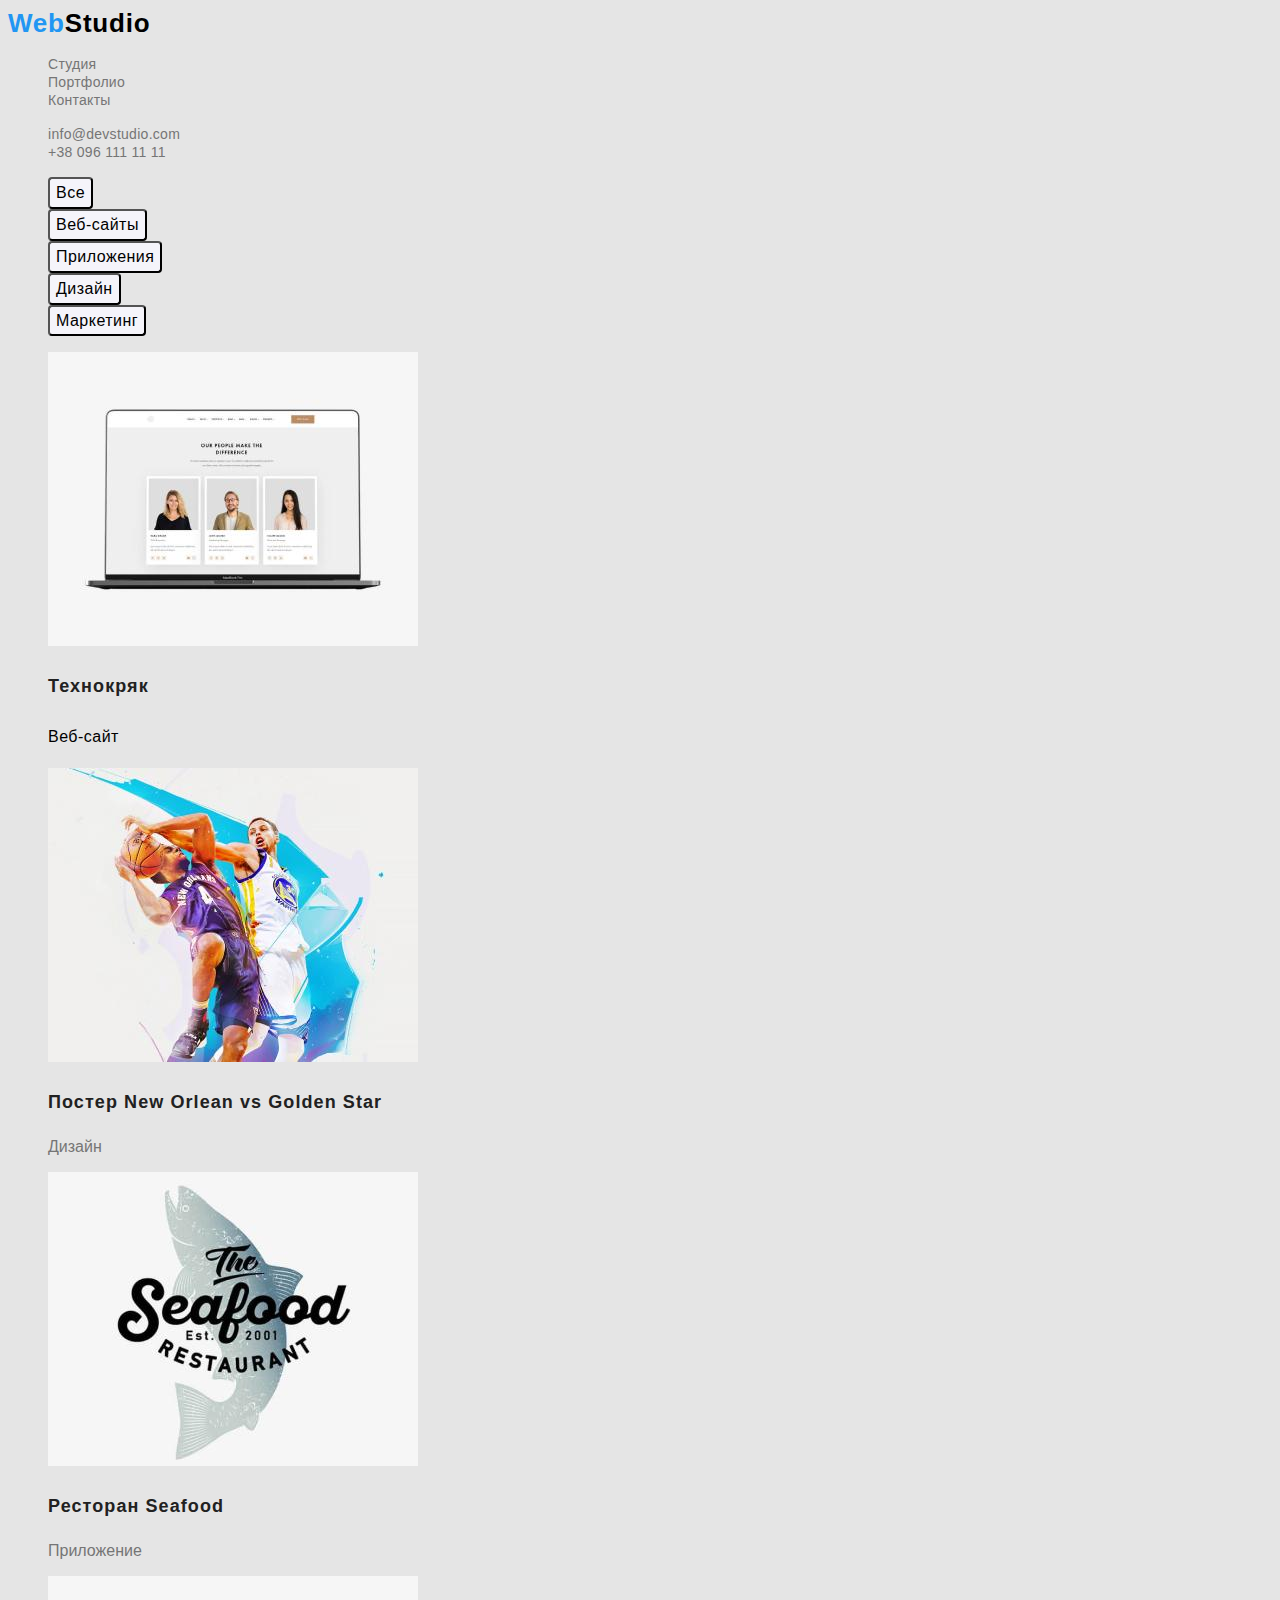
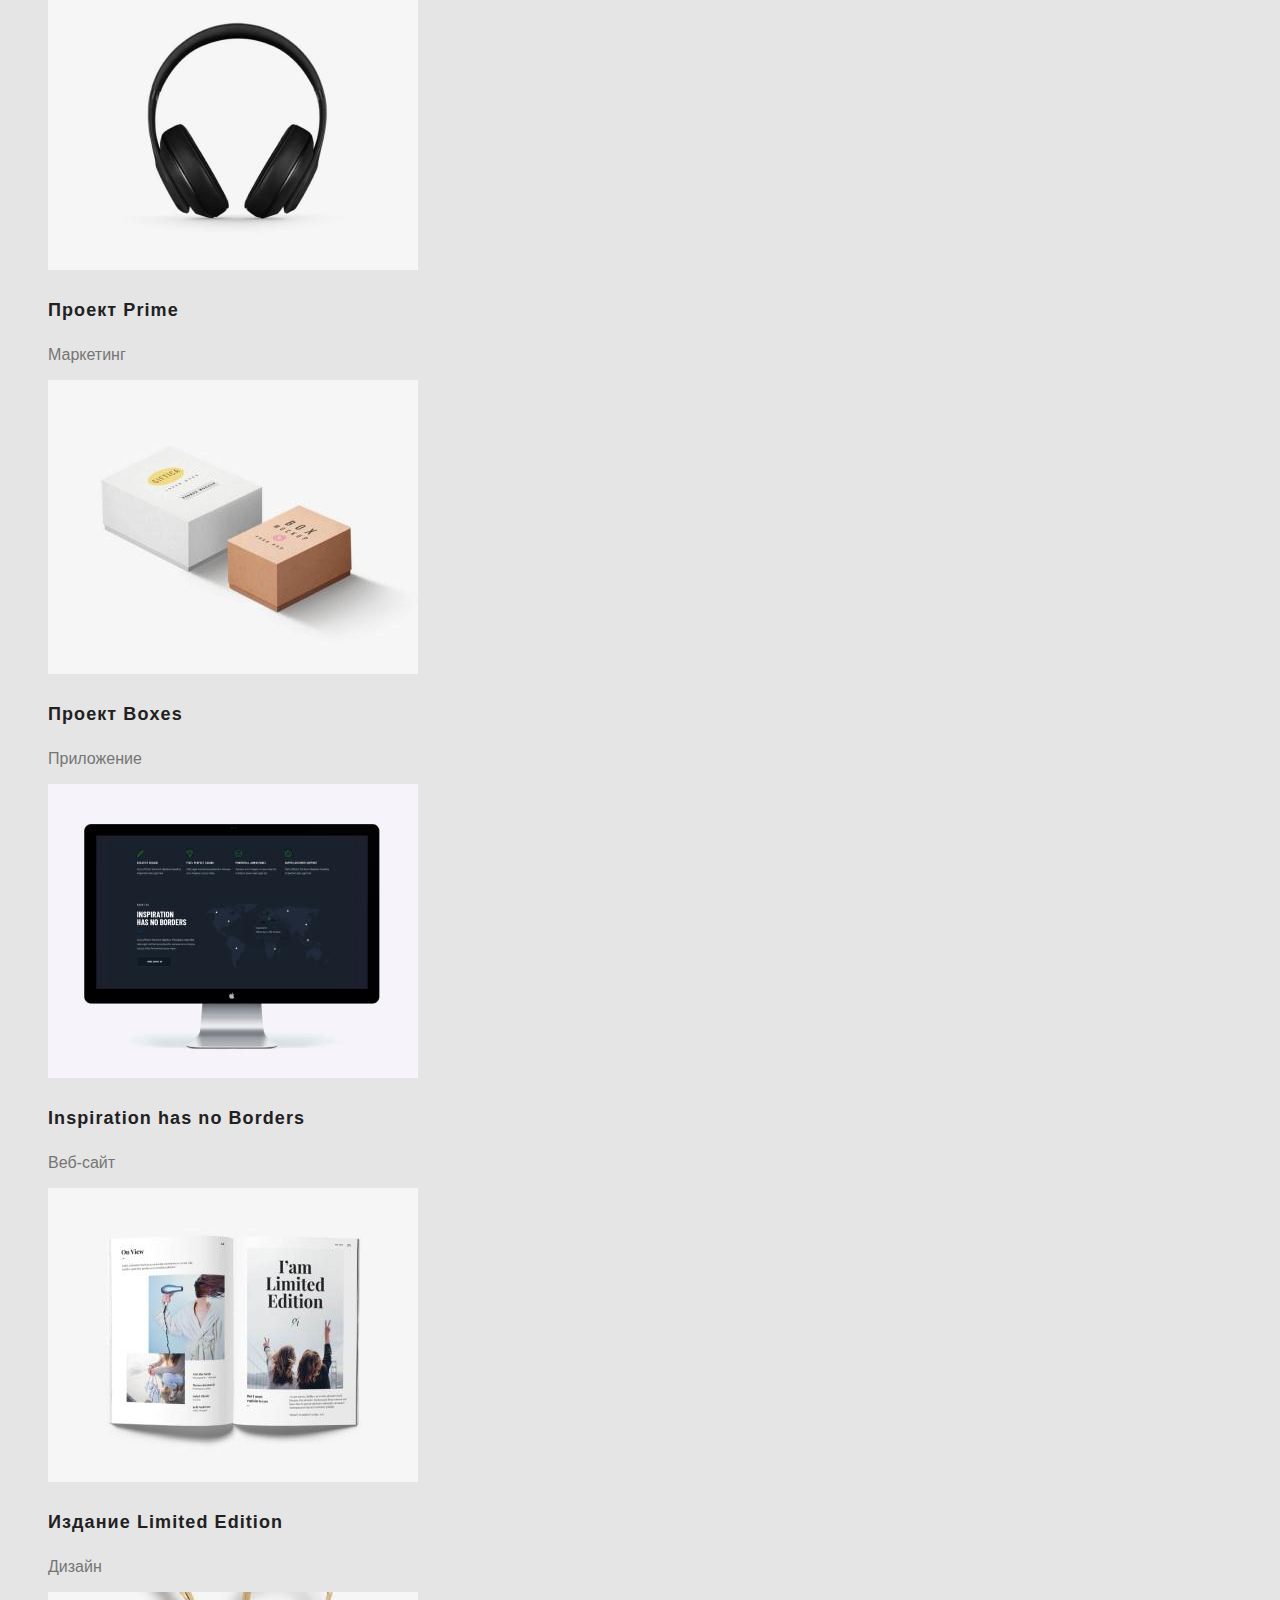
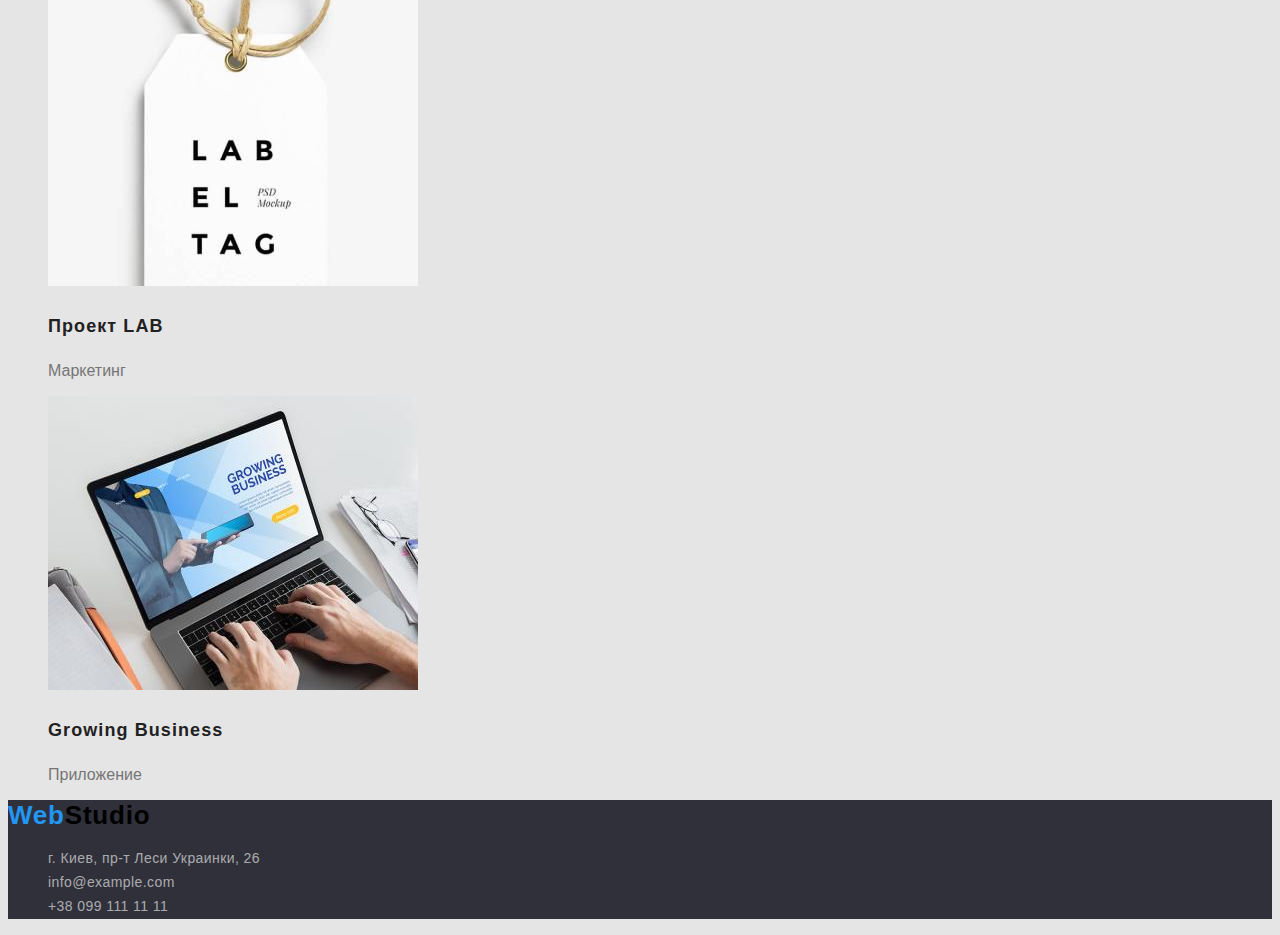
==== portfolio.html @ b40eec50 "09.05.21" ====
<!DOCTYPE html>
<html lang="ru">
  <head>
    <meta charset="UTF-8" />
    <meta http-equiv="X-UA-Compatible" content="IE=edge" />
    <meta name="viewport" content="width=device-width, initial-scale=1.0" />
    <title>WebStudio</title>
    <link rel="stylesheet" href="css/styles.css" />
  </head>
  <body>
    <!-- Шапка сайта -->
    <header class="header">
      <nav class="navigation">
        <a class="logo link" href="/index.html" lang="en">
          <span class="logo-style">Web</span>Studio</a
        >
        <ul class="menu list">
          <li class="menu-item">
            <a class="menu-link link" href="/index.html">Студия</a>
          </li>
          <li class="menu-item">
            <a class="menu-link link" href="/portfolio.html">Портфолио</a>
          </li>
          <li class="menu-item">
            <a class="menu-link link" href="">Контакты</a>
          </li>
        </ul>
      </nav>
      <ul class="header-contact list">
        <li class="contact-link">
          <a class="email-link link" href="info@devstudio.com"
            >info@devstudio.com</a
          >
        </li>
        <li>
          <a class="fone-link link" href="tel:+380961111111"
            >+38 096 111 11 11</a
          >
        </li>
      </ul>
    </header>
    <main>
      <section>
        <!-- навигация по портфолио -->
        <h2 hidden>навигация по портфолио</h2>
        <ul class="nav-btn list">
          <li>
            <button class="nav-btn-item" type="button">Все</button>
          </li>
          <li>
            <button class="nav-btn-item" type="button">Веб-сайты</button>
          </li>
          <li>
            <button class="nav-btn-item" type="button">Приложения</button>
          </li>
          <li>
            <button class="nav-btn-item" type="button">Дизайн</button>
          </li>
          <li>
            <button class="nav-btn-item" type="button">Маркетинг</button>
          </li>
        </ul>

        <!-- Наши работы -->

        <h2 hidden>Портфолио</h2>
        <ul class="our-works list">
          <li class="our-work">
            <div>
              <img src="./images/work1.jpg" alt="Технокряк" width="370" />
              <h3 class="our-work-title">Технокряк</h3>
              <p class="our-work-desc" lang="en">Веб-сайт</p>
            </div>
          </li>
          <li>
            <div>
              <img
                src="./images/work2.jpg"
                alt="Постер New Orlean vs Golden Star"
                width="370"
              />
              <h3 class="our-work-title">Постер New Orlean vs Golden Star</h3>
              <p class="text">Дизайн</p>
            </div>
          </li>
          <li>
            <div>
              <img
                src="./images/work3.jpg"
                alt="Ресторан Seafood"
                width="370"
              />
              <h3 class="our-work-title">Ресторан Seafood</h3>
              <p class="text" lang="en">Приложение</p>
            </div>
          </li>
          <li>
            <div>
              <img src="./images/work4.jpg" alt="Проект Prime" width="370" />
              <h3 class="our-work-title">Проект Prime</h3>
              <p class="text" lang="en">Маркетинг</p>
            </div>
          </li>
          <li>
            <div>
              <img src="./images/work5.jpg" alt="Проект Boxes" width="370" />
              <h3 class="our-work-title">Проект Boxes</h3>
              <p class="text" lang="en">Приложение</p>
            </div>
          </li>
          <li>
            <div>
              <img
                src="./images/work6.jpg"
                alt="Inspiration has no Borders"
                width="370"
              />
              <h3 class="our-work-title">Inspiration has no Borders</h3>
              <p class="text" lang="en">Веб-сайт</p>
            </div>
          </li>
          <li>
            <div>
              <img
                src="./images/work7.jpg"
                alt="Издание Limited Edition"
                width="370"
              />
              <h3 class="our-work-title">Издание Limited Edition</h3>
              <p class="text" lang="en">Дизайн</p>
            </div>
          </li>
          <li>
            <div>
              <img src="./images/work8.jpg" alt="Проект LAB" width="370" />
              <h3 class="our-work-title">Проект LAB</h3>
              <p class="text" lang="en">Маркетинг</p>
            </div>
          </li>
          <li>
            <div>
              <img
                src="./images/work9.jpg"
                alt="Growing Business"
                width="370"
              />
              <h3 class="our-work-title">Growing Business</h3>
              <p class="text" lang="en">Приложение</p>
            </div>
          </li>
        </ul>
      </section>
    </main>

    <footer class="footer">
      <a class="logo link" href="/" lang="en">
        <span class="logo-style">Web</span>Studio</a
      >
      <address class="contact">
        <ul class="footer-contact list">
          <li class="contact-link">
            <a
              class="footer-map-link link"
              href="https://goo.gl/maps/4KKtMXcNUmMfEJst8"
              target="_blank"
              rel="noreferrer noopener"
              >г. Киев, пр-т Леси Украинки, 26</a
            >
          </li>
          <li class="contact-link">
            <a class="footer-email-link link" href="mailto:info@example.com"
              >info@example.com</a
            >
          </li>
          <li class="contact-link">
            <a class="footer-fone-link link" href="tel:+380991111111"
              >+38 099 111 11 11</a
            >
          </li>
        </ul>
      </address>
    </footer>
  </body>
</html>
---- css/styles.css ----
:root {
  --main-font: Roboto, sans-serif;
  --text-color: #757575;
  --accent-color: #2196f3;
}
body {
  font-family: var(--main-font);
  background: #e5e5e5;
}

/* =========== components =========== */

.title {
  color: #212121;
  font-size: 36px;
  line-height: 1.17;
  text-align: center;
  letter-spacing: 0.03em;
}

.text {
  color: var(--text-color);
}

.list {
  list-style: none;
}

.link {
  text-decoration: none;
}

.link:hover,
.link:focus {
  color: var(--accent-color);
}
/* =========== end components =========== */

/* =========== header =========== */
.logo {
  font-family: Raleway, sans-serif;
  font-weight: 700;
  font-size: 26px;
  line-height: 1.19;
  letter-spacing: 0.03em;
  color: #000000;
}

.logo-style {
  color: var(--accent-color);
}

.menu-link,
.email-link,
.fone-link {
  font-family: var(--main-font);
  font-weight: 500;
  font-size: 14px;
  line-height: 1.14;
  letter-spacing: 0.02em;
  color: #757575;
}
/* =========== end header =========== */

/* =========== hero =========== */
.hero-title {
  font-weight: 900;
  font-size: 44px;
  line-height: 1.36;
  text-align: center;
  letter-spacing: 0.06em;
  text-transform: uppercase;
}

.hero-btn {
  background: var(--accent-color);
  box-shadow: 0px 4px 4px rgba(0, 0, 0, 0.15);
  border-radius: 4px;
  font-family: var(--main-font);
  font-weight: 700;
  font-size: 16px;
  line-height: 1.88;
  display: flex;
  align-items: center;
  text-align: center;
  letter-spacing: 0.06em;
  color: #ffffff;
  cursor: pointer;
}
/* =========== end hero =========== */

/* =========== features =========== */
.slogan {
  font-size: 14px;
  line-height: 1.14;
  letter-spacing: 0.03em;
  text-transform: uppercase;
}
.feature-desc {
  font-size: 14px;
  line-height: 1.71;
  letter-spacing: 0.03em;
}
/* =========== end features =========== */

/* =========== about work =========== */

/* =========== end about work =========== */

/* =========== our team =========== */
.our-team-title,
.our-team-position {
  font-weight: 500;
  font-size: 16px;
  line-height: 1.19;
  text-align: center;
  letter-spacing: 0.03em;
}
/* =========== end our team =========== */

/* =========== footer =========== */
.footer {
  background: #2f303a;
}
.footer-map-link,
.footer-email-link,
.footer-fone-link {
  font-family: var(--main-font);
  font-size: 14px;
  line-height: 1.71;
  letter-spacing: 0.03em;
  color: rgba(255, 255, 255, 0.6);
  font-style: normal;
}
/* =========== end footer =========== */

/*  portfolio  */

/* =========== navigation =========== */
.nav-btn-item {
  background: #f5f4fa;
  border-radius: 4px;
  font-family: var(--main-font);
  font-weight: 500;
  font-size: 16px;
  line-height: 1.62;
  text-align: center;
  letter-spacing: 0.03em;
  cursor: pointer;
}

.nav-btn-item:hover,
.nav-btn-item:focus {
  background-color: var(--accent-color);
  color: #ffffff;
}
/* =========== end navigation =========== */

/* =========== our work =========== */
.our-work-title {
  font-family: var(--main-font);
  font-size: 18px;
  line-height: 2;
  letter-spacing: 0.06em;
  color: #212121;
}
.our-work-desc {
  font-size: 16px;
  line-height: 1.87;
  letter-spacing: 0.03em;
}
/* =========== end our work =========== */
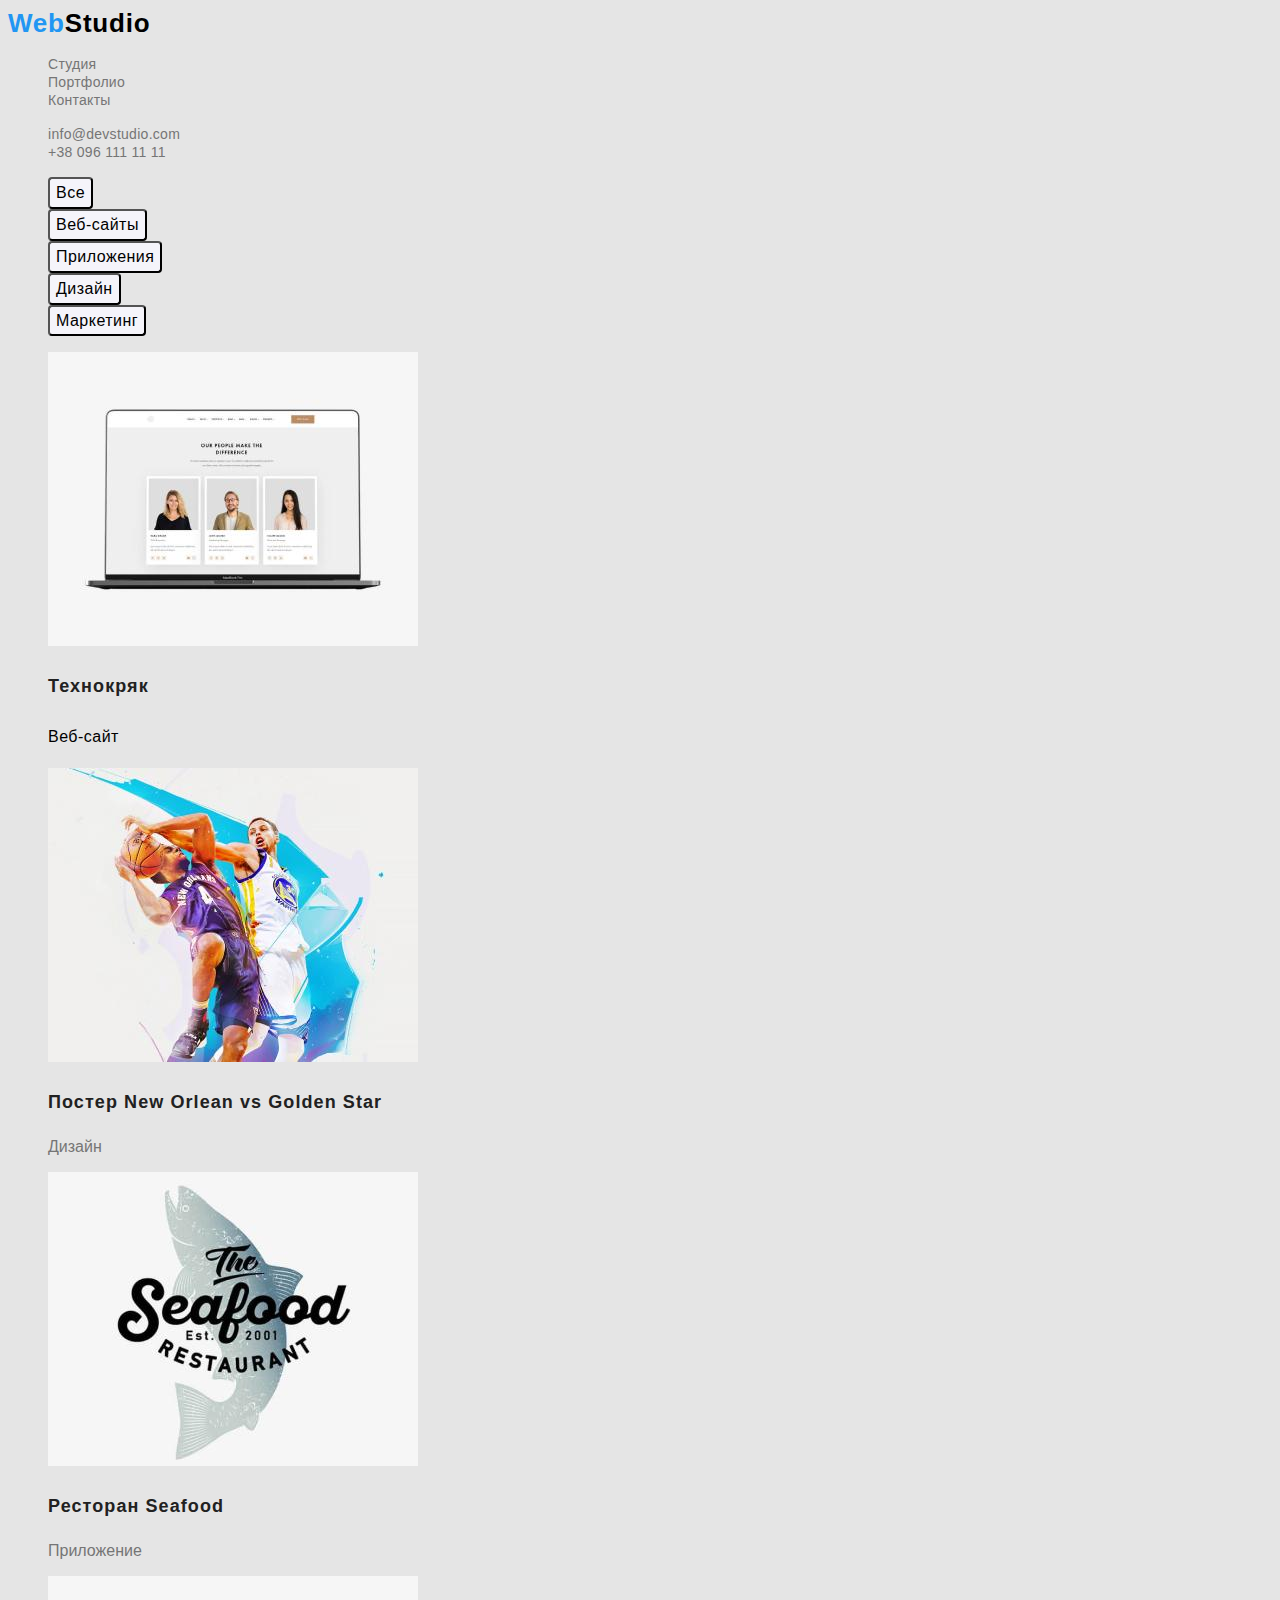
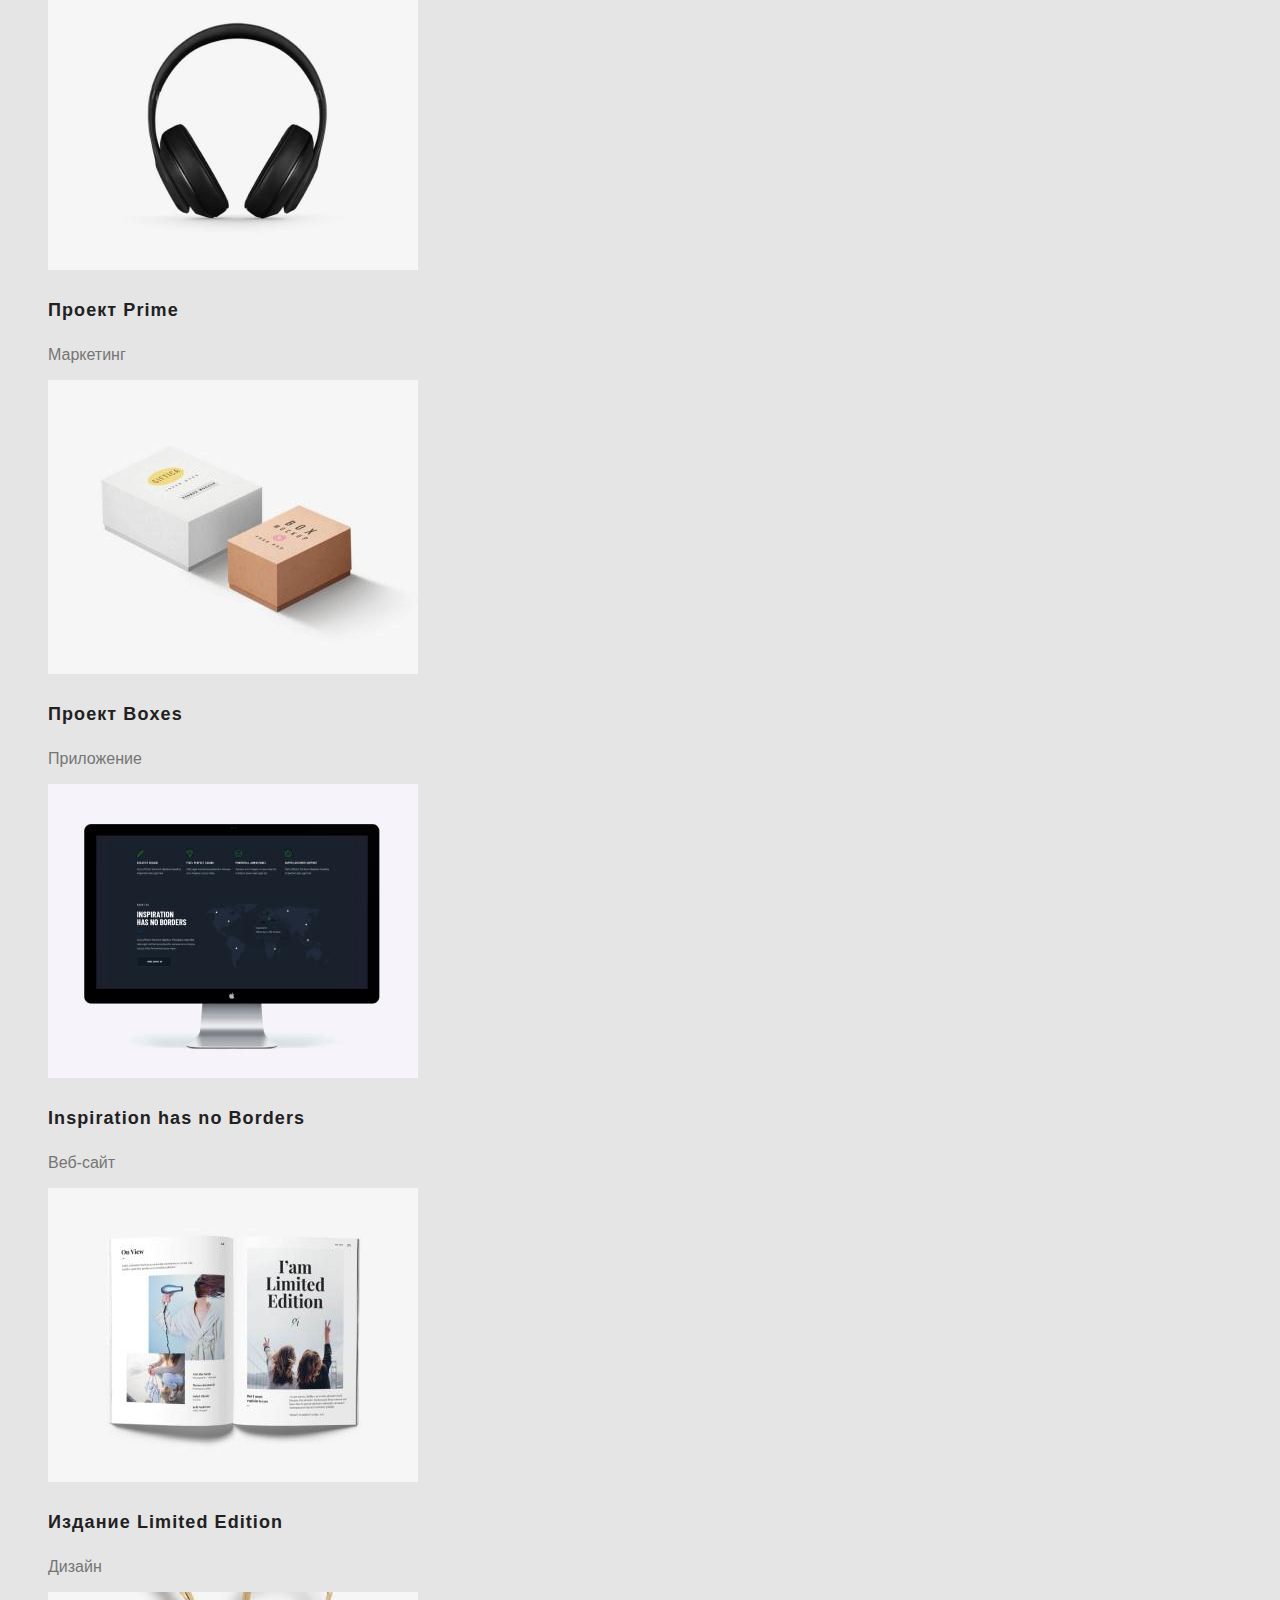
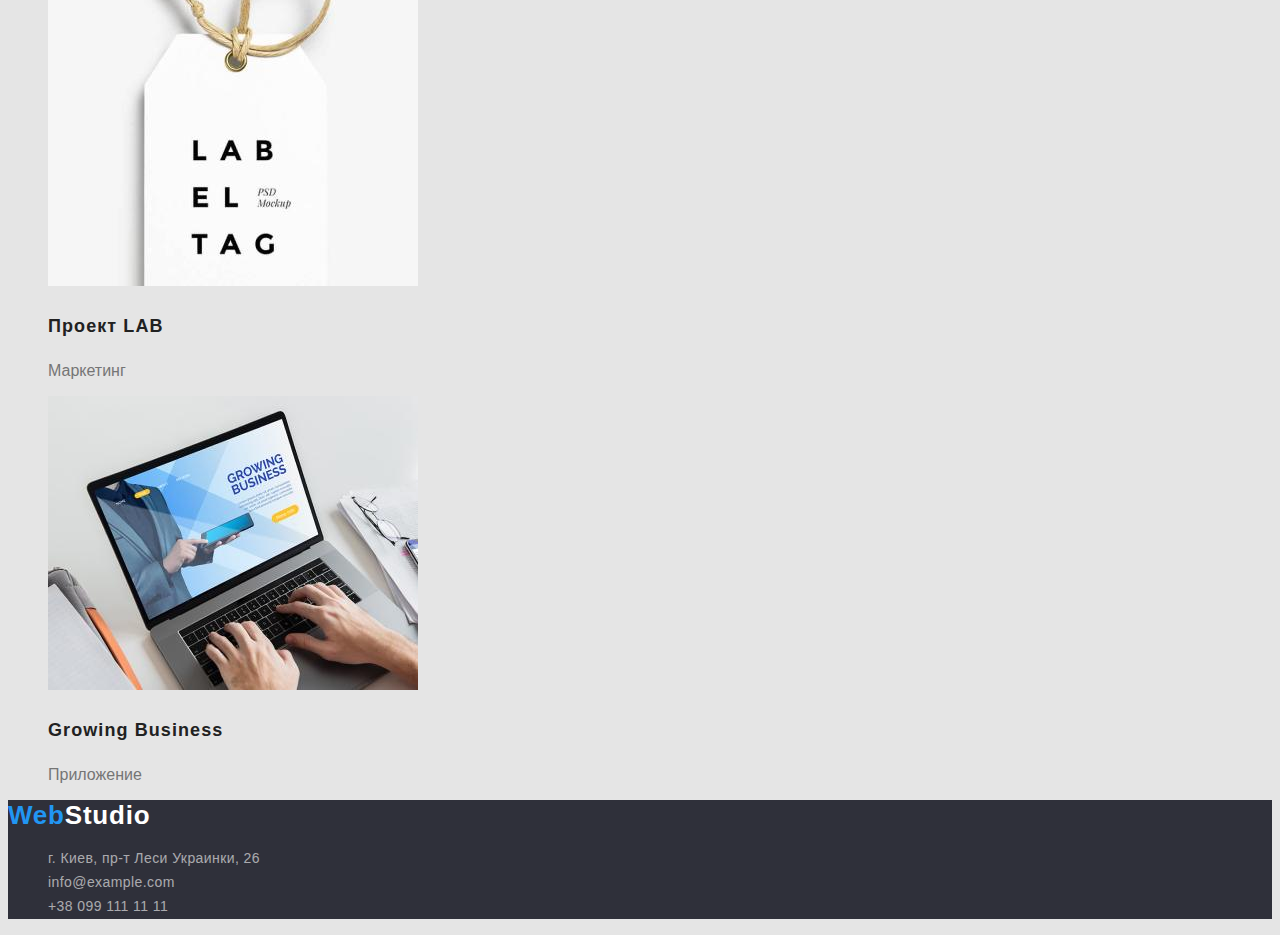
==== commit 7f1c4c56: "04" ====
--- a/portfolio.html
+++ b/portfolio.html
@@ -11,18 +11,18 @@
     <!-- Шапка сайта -->
     <header class="header">
       <nav class="navigation">
-        <a class="logo link" href="/index.html" lang="en">
+        <a class="logo link" href="./index.html" lang="en">
           <span class="logo-style">Web</span>Studio</a
         >
         <ul class="menu list">
           <li class="menu-item">
-            <a class="menu-link link" href="/index.html">Студия</a>
+            <a class="menu-link link" href="./index.html">Студия</a>
           </li>
           <li class="menu-item">
-            <a class="menu-link link" href="/portfolio.html">Портфолио</a>
+            <a class="menu-link link" href="./portfolio.html">Портфолио</a>
           </li>
           <li class="menu-item">
-            <a class="menu-link link" href="">Контакты</a>
+            <a class="menu-link link" href="./index.html">Контакты</a>
           </li>
         </ul>
       </nav>
@@ -69,7 +69,7 @@
             <div>
               <img src="./images/work1.jpg" alt="Технокряк" width="370" />
               <h3 class="our-work-title">Технокряк</h3>
-              <p class="our-work-desc" lang="en">Веб-сайт</p>
+              <p class="our-work-desc">Веб-сайт</p>
             </div>
           </li>
           <li>
@@ -91,21 +91,21 @@
                 width="370"
               />
               <h3 class="our-work-title">Ресторан Seafood</h3>
-              <p class="text" lang="en">Приложение</p>
+              <p class="text">Приложение</p>
             </div>
           </li>
           <li>
             <div>
               <img src="./images/work4.jpg" alt="Проект Prime" width="370" />
               <h3 class="our-work-title">Проект Prime</h3>
-              <p class="text" lang="en">Маркетинг</p>
+              <p class="text">Маркетинг</p>
             </div>
           </li>
           <li>
             <div>
               <img src="./images/work5.jpg" alt="Проект Boxes" width="370" />
               <h3 class="our-work-title">Проект Boxes</h3>
-              <p class="text" lang="en">Приложение</p>
+              <p class="text">Приложение</p>
             </div>
           </li>
           <li>
@@ -116,7 +116,7 @@
                 width="370"
               />
               <h3 class="our-work-title">Inspiration has no Borders</h3>
-              <p class="text" lang="en">Веб-сайт</p>
+              <p class="text">Веб-сайт</p>
             </div>
           </li>
           <li>
@@ -127,14 +127,14 @@
                 width="370"
               />
               <h3 class="our-work-title">Издание Limited Edition</h3>
-              <p class="text" lang="en">Дизайн</p>
+              <p class="text">Дизайн</p>
             </div>
           </li>
           <li>
             <div>
               <img src="./images/work8.jpg" alt="Проект LAB" width="370" />
               <h3 class="our-work-title">Проект LAB</h3>
-              <p class="text" lang="en">Маркетинг</p>
+              <p class="text">Маркетинг</p>
             </div>
           </li>
           <li>
@@ -144,8 +144,8 @@
                 alt="Growing Business"
                 width="370"
               />
-              <h3 class="our-work-title">Growing Business</h3>
-              <p class="text" lang="en">Приложение</p>
+              <h3 class="our-work-title" lang="en">Growing Business</h3>
+              <p class="text">Приложение</p>
             </div>
           </li>
         </ul>
@@ -153,7 +153,7 @@
     </main>
 
     <footer class="footer">
-      <a class="logo link" href="/" lang="en">
+      <a class="footer-logo link" href="./index.html" lang="en">
         <span class="logo-style">Web</span>Studio</a
       >
       <address class="contact">
--- a/css/styles.css
+++ b/css/styles.css
@@ -14,7 +14,6 @@
   color: #212121;
   font-size: 36px;
   line-height: 1.17;
-  text-align: center;
   letter-spacing: 0.03em;
 }
 
@@ -38,7 +37,7 @@
 
 /* =========== header =========== */
 .logo {
-  font-family: Raleway, sans-serif;
+  font-family: "Raleway", sans-serif;
   font-weight: 700;
   font-size: 26px;
   line-height: 1.19;
@@ -122,6 +121,14 @@
 .footer {
   background: #2f303a;
 }
+.footer-logo {
+  font-family: "Raleway", sans-serif;
+  font-weight: 700;
+  font-size: 26px;
+  line-height: 1.19;
+  letter-spacing: 0.03em;
+  color: #ffffff;
+}
 .footer-map-link,
 .footer-email-link,
 .footer-fone-link {
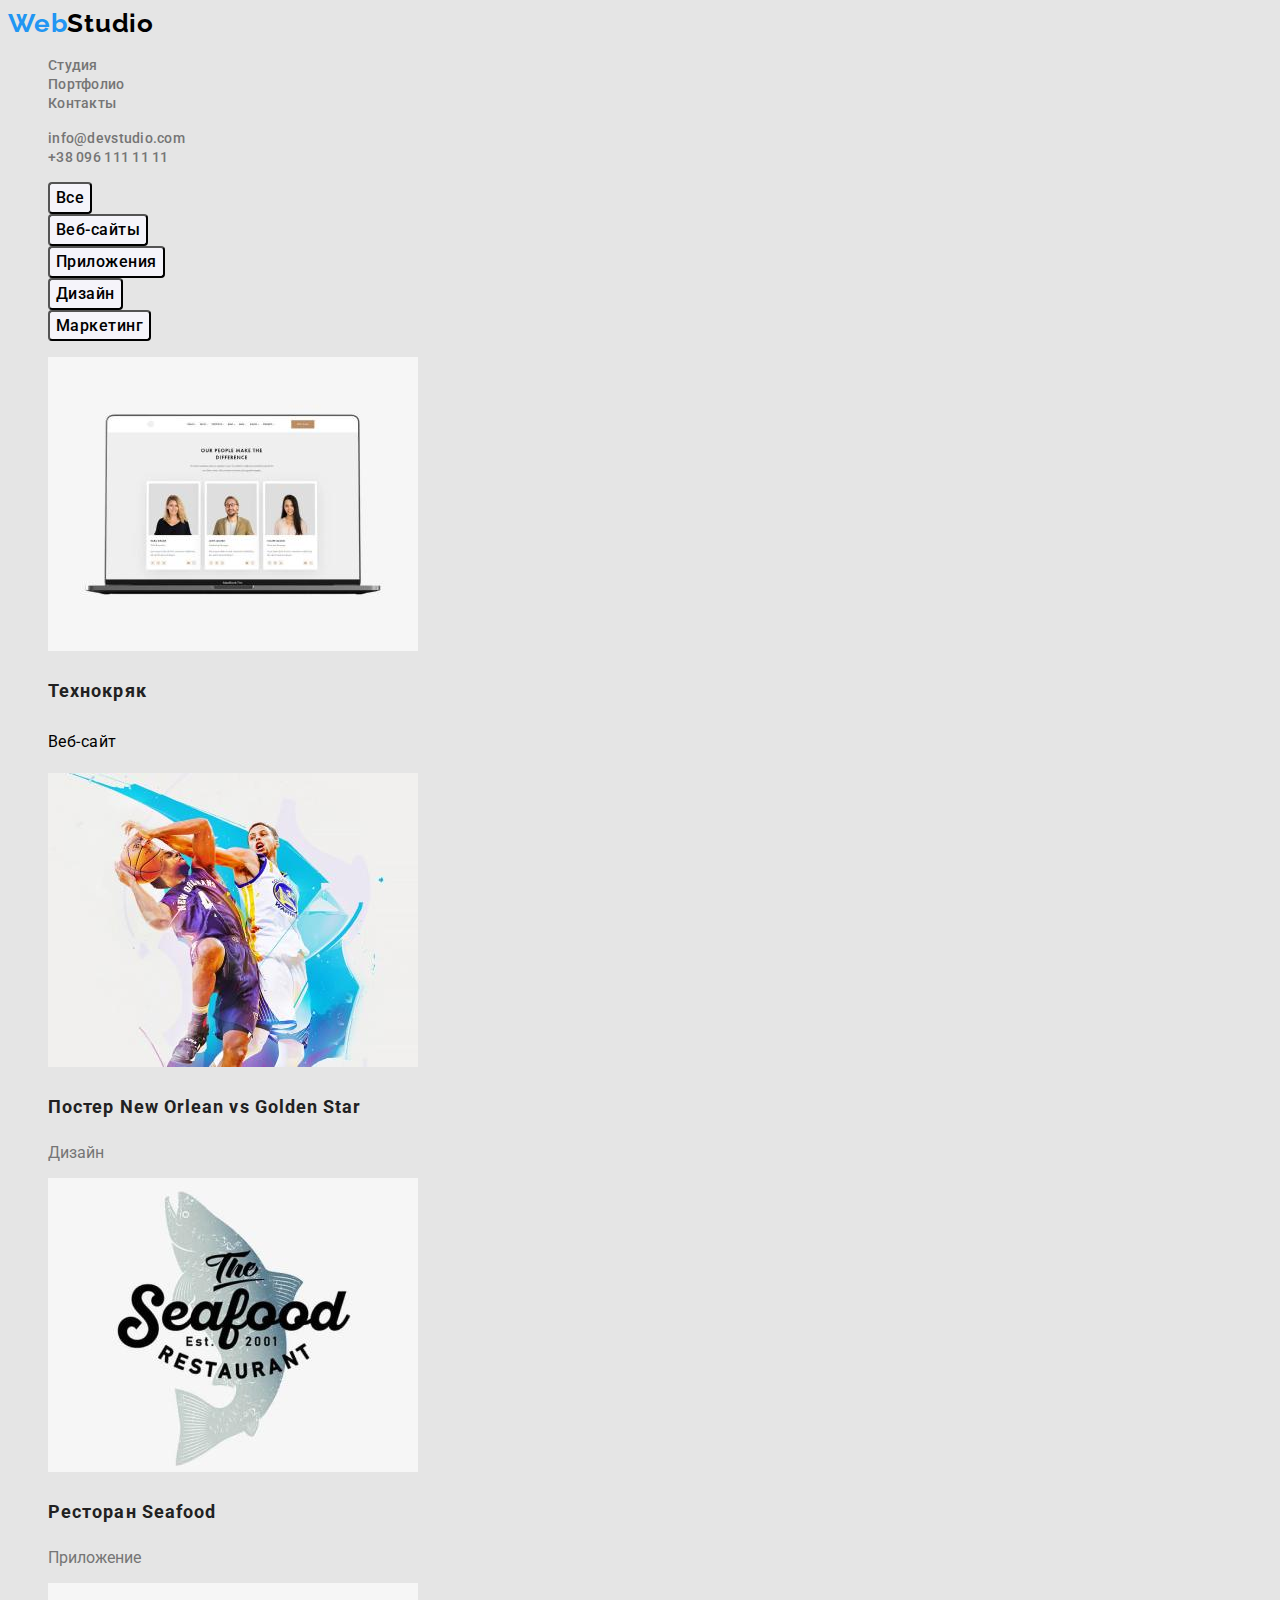
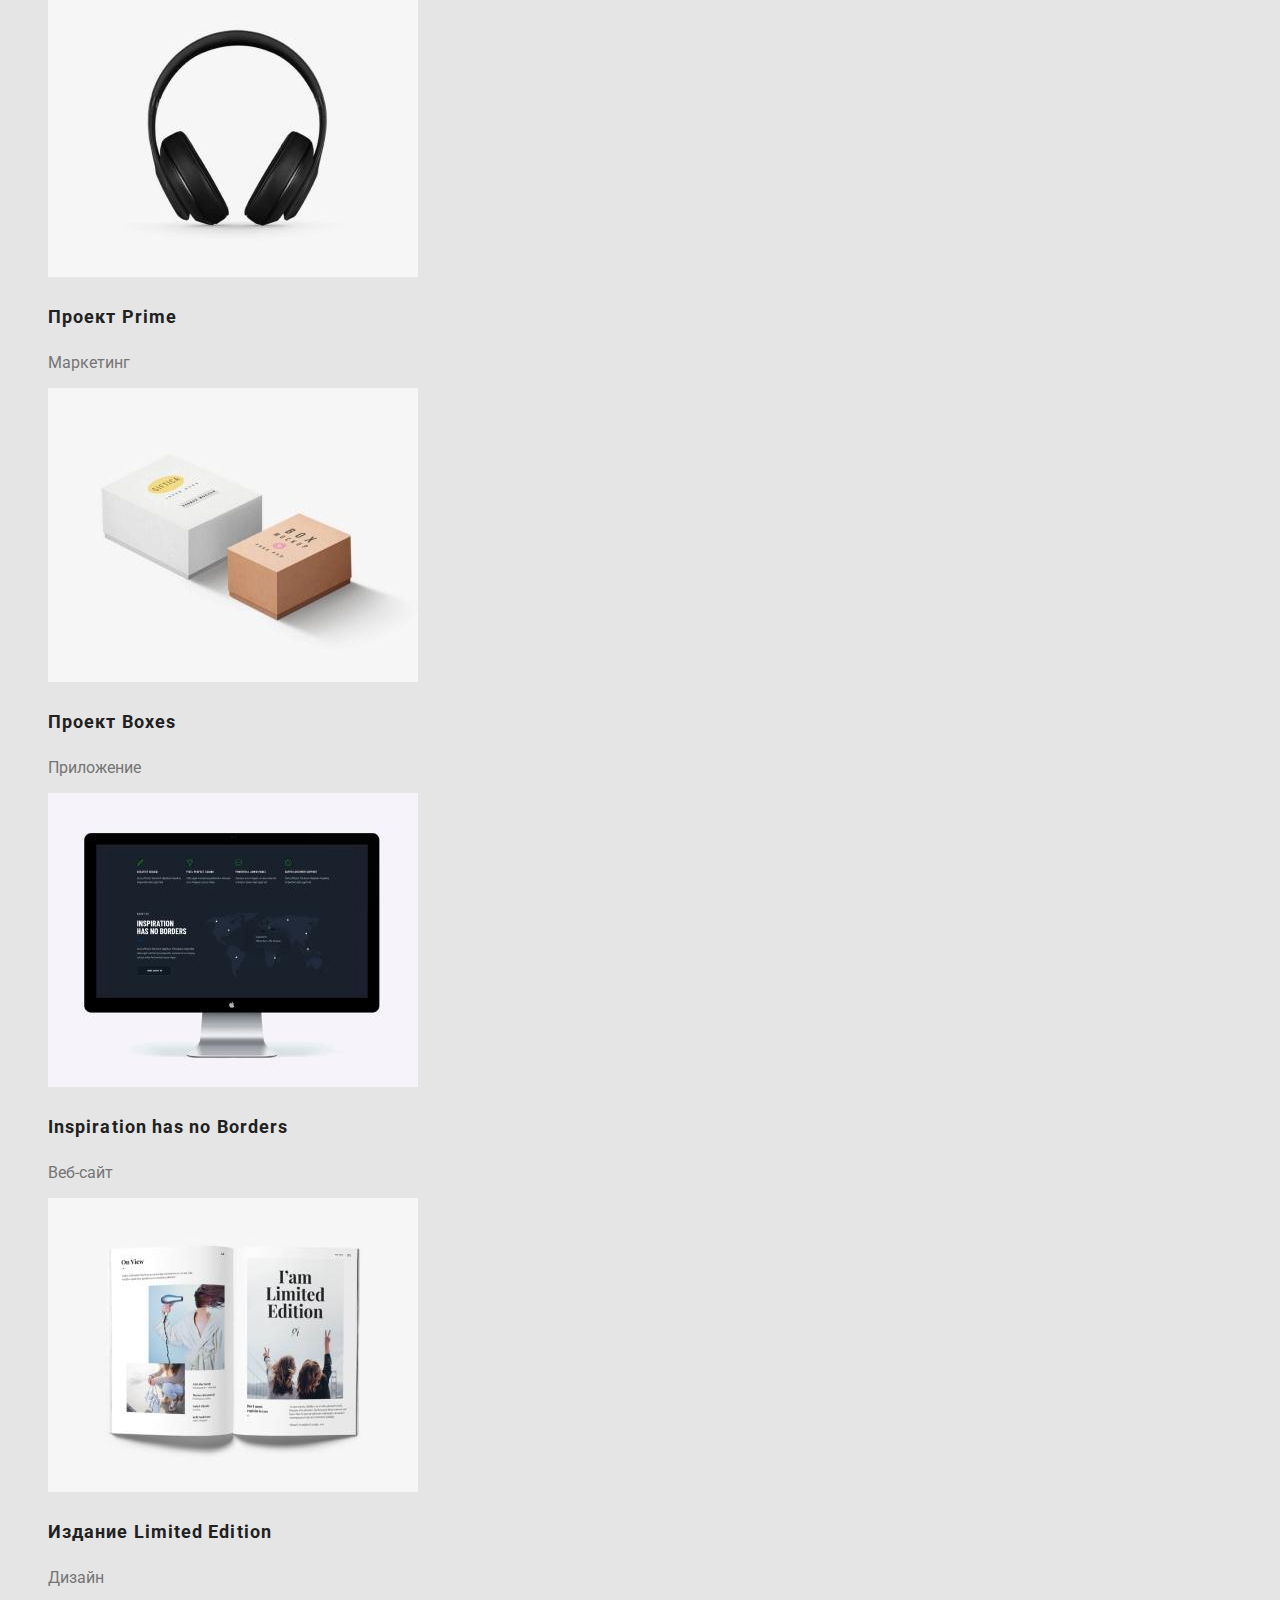
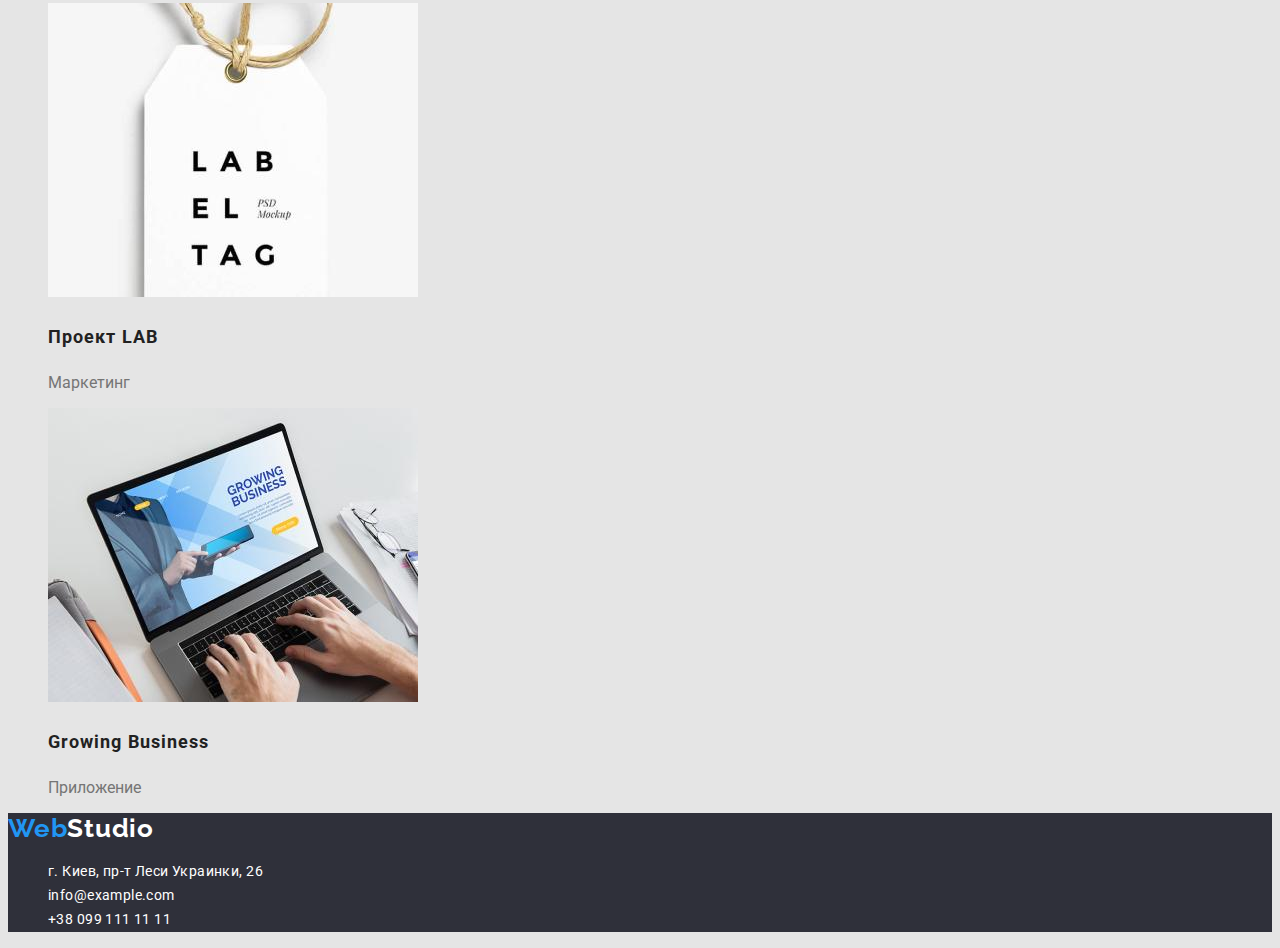
==== commit e922c6b4: "5" ====
--- a/portfolio.html
+++ b/portfolio.html
@@ -6,6 +6,11 @@
     <meta name="viewport" content="width=device-width, initial-scale=1.0" />
     <title>WebStudio</title>
     <link rel="stylesheet" href="css/styles.css" />
+    <link rel="preconnect" href="https://fonts.gstatic.com" />
+    <link
+      href="https://fonts.googleapis.com/css2?family=Raleway:wght@400;700&family=Roboto:wght@400;500;700;900&display=swap"
+      rel="stylesheet"
+    />
   </head>
   <body>
     <!-- Шапка сайта -->
@@ -40,6 +45,7 @@
       </ul>
     </header>
     <main>
+      <h1 hidden>Портфолио</h1>
       <section>
         <!-- навигация по портфолио -->
         <h2 hidden>навигация по портфолио</h2>
@@ -63,90 +69,64 @@
 
         <!-- Наши работы -->
 
-        <h2 hidden>Портфолио</h2>
+        <h2 hidden>Наши работы</h2>
         <ul class="our-works list">
           <li class="our-work">
-            <div>
-              <img src="./images/work1.jpg" alt="Технокряк" width="370" />
-              <h3 class="our-work-title">Технокряк</h3>
-              <p class="our-work-desc">Веб-сайт</p>
-            </div>
+            <img src="./images/work1.jpg" alt="Технокряк" width="370" />
+            <h3 class="our-work-title">Технокряк</h3>
+            <p class="our-work-desc">Веб-сайт</p>
           </li>
           <li>
-            <div>
-              <img
-                src="./images/work2.jpg"
-                alt="Постер New Orlean vs Golden Star"
-                width="370"
-              />
-              <h3 class="our-work-title">Постер New Orlean vs Golden Star</h3>
-              <p class="text">Дизайн</p>
-            </div>
+            <img
+              src="./images/work2.jpg"
+              alt="Постер New Orlean vs Golden Star"
+              width="370"
+            />
+            <h3 class="our-work-title">Постер New Orlean vs Golden Star</h3>
+            <p class="text">Дизайн</p>
           </li>
           <li>
-            <div>
-              <img
-                src="./images/work3.jpg"
-                alt="Ресторан Seafood"
-                width="370"
-              />
-              <h3 class="our-work-title">Ресторан Seafood</h3>
-              <p class="text">Приложение</p>
-            </div>
+            <img src="./images/work3.jpg" alt="Ресторан Seafood" width="370" />
+            <h3 class="our-work-title">Ресторан Seafood</h3>
+            <p class="text">Приложение</p>
           </li>
           <li>
-            <div>
-              <img src="./images/work4.jpg" alt="Проект Prime" width="370" />
-              <h3 class="our-work-title">Проект Prime</h3>
-              <p class="text">Маркетинг</p>
-            </div>
+            <img src="./images/work4.jpg" alt="Проект Prime" width="370" />
+            <h3 class="our-work-title">Проект Prime</h3>
+            <p class="text">Маркетинг</p>
           </li>
           <li>
-            <div>
-              <img src="./images/work5.jpg" alt="Проект Boxes" width="370" />
-              <h3 class="our-work-title">Проект Boxes</h3>
-              <p class="text">Приложение</p>
-            </div>
+            <img src="./images/work5.jpg" alt="Проект Boxes" width="370" />
+            <h3 class="our-work-title">Проект Boxes</h3>
+            <p class="text">Приложение</p>
           </li>
           <li>
-            <div>
-              <img
-                src="./images/work6.jpg"
-                alt="Inspiration has no Borders"
-                width="370"
-              />
-              <h3 class="our-work-title">Inspiration has no Borders</h3>
-              <p class="text">Веб-сайт</p>
-            </div>
+            <img
+              src="./images/work6.jpg"
+              alt="Inspiration has no Borders"
+              width="370"
+            />
+            <h3 class="our-work-title">Inspiration has no Borders</h3>
+            <p class="text">Веб-сайт</p>
           </li>
           <li>
-            <div>
-              <img
-                src="./images/work7.jpg"
-                alt="Издание Limited Edition"
-                width="370"
-              />
-              <h3 class="our-work-title">Издание Limited Edition</h3>
-              <p class="text">Дизайн</p>
-            </div>
+            <img
+              src="./images/work7.jpg"
+              alt="Издание Limited Edition"
+              width="370"
+            />
+            <h3 class="our-work-title">Издание Limited Edition</h3>
+            <p class="text">Дизайн</p>
           </li>
           <li>
-            <div>
-              <img src="./images/work8.jpg" alt="Проект LAB" width="370" />
-              <h3 class="our-work-title">Проект LAB</h3>
-              <p class="text">Маркетинг</p>
-            </div>
+            <img src="./images/work8.jpg" alt="Проект LAB" width="370" />
+            <h3 class="our-work-title">Проект LAB</h3>
+            <p class="text">Маркетинг</p>
           </li>
           <li>
-            <div>
-              <img
-                src="./images/work9.jpg"
-                alt="Growing Business"
-                width="370"
-              />
-              <h3 class="our-work-title" lang="en">Growing Business</h3>
-              <p class="text">Приложение</p>
-            </div>
+            <img src="./images/work9.jpg" alt="Growing Business" width="370" />
+            <h3 class="our-work-title" lang="en">Growing Business</h3>
+            <p class="text">Приложение</p>
           </li>
         </ul>
       </section>
--- a/css/styles.css
+++ b/css/styles.css
@@ -1,5 +1,6 @@
 :root {
   --main-font: Roboto, sans-serif;
+  --title-color: #212121;
   --text-color: #757575;
   --accent-color: #2196f3;
 }
@@ -11,7 +12,7 @@
 /* =========== components =========== */
 
 .title {
-  color: #212121;
+  color: var(--title-color);
   font-size: 36px;
   line-height: 1.17;
   letter-spacing: 0.03em;
@@ -57,7 +58,7 @@
   font-size: 14px;
   line-height: 1.14;
   letter-spacing: 0.02em;
-  color: #757575;
+  color: var(--text-color);
 }
 /* =========== end header =========== */
 
@@ -73,13 +74,10 @@
 
 .hero-btn {
   background: var(--accent-color);
-  box-shadow: 0px 4px 4px rgba(0, 0, 0, 0.15);
-  border-radius: 4px;
   font-family: var(--main-font);
   font-weight: 700;
   font-size: 16px;
   line-height: 1.88;
-  display: flex;
   align-items: center;
   text-align: center;
   letter-spacing: 0.06em;
@@ -138,6 +136,7 @@
   letter-spacing: 0.03em;
   color: rgba(255, 255, 255, 0.6);
   font-style: normal;
+  color: #ffffff;
 }
 /* =========== end footer =========== */
 
@@ -169,7 +168,7 @@
   font-size: 18px;
   line-height: 2;
   letter-spacing: 0.06em;
-  color: #212121;
+  color: var(--title-color);
 }
 .our-work-desc {
   font-size: 16px;
